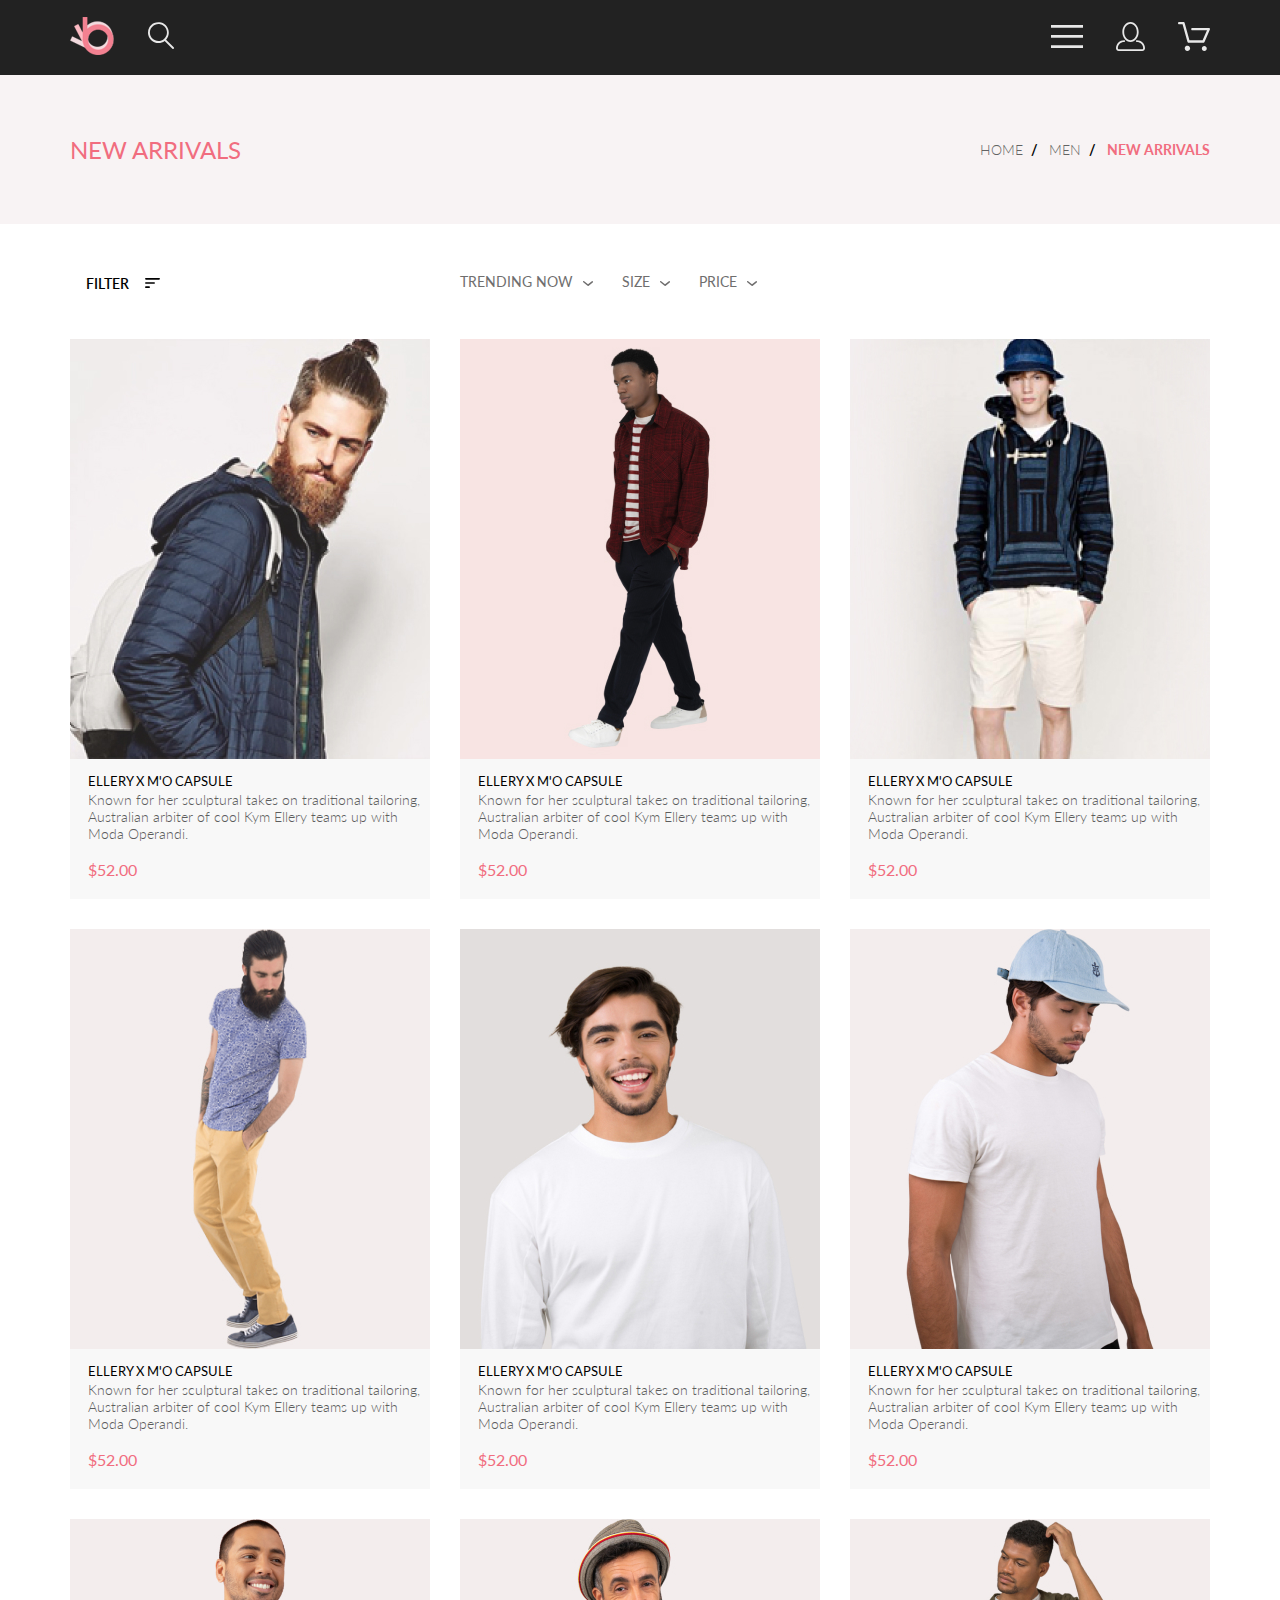
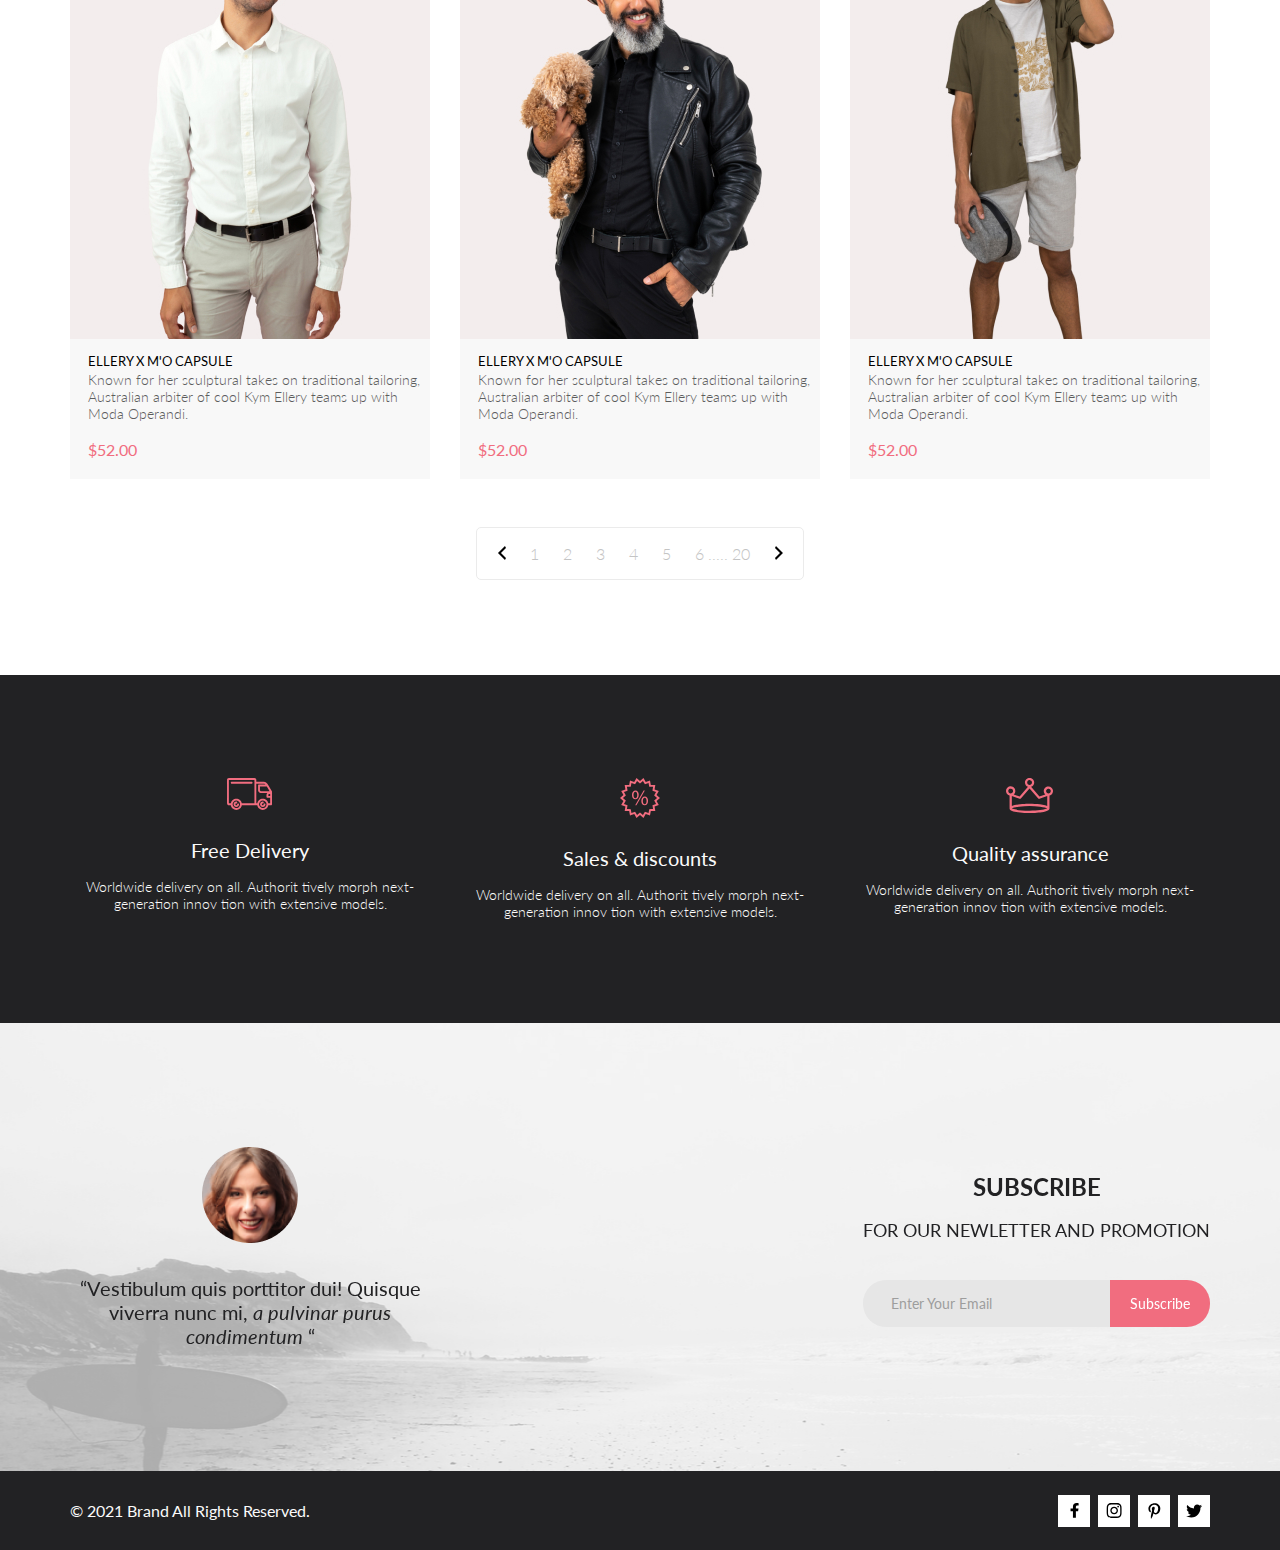
==== catalog.html @ 11283f1b "Add files via upload" ====
<!DOCTYPE html>
<html lang="en">

<head>
    <meta charset="UTF-8">
    <meta http-equiv="X-UA-Compatible" content="IE=edge">
    <meta name="viewport" content="width=device-width, initial-scale=1.0">
    <title>THE BRAND</title>
    <link rel="preconnect" href="https://fonts.googleapis.com">
    <link rel="preconnect" href="https://fonts.gstatic.com" crossorigin>
    <link href="https://fonts.googleapis.com/css2?family=Lato:wght@300;400;600;700;900&display=swap" rel="stylesheet">
    <link rel="stylesheet" href="style.css">
</head>

<body>

    <div class="wrapper">

        <div class="top">

            <header class="header">
                <nav class="container header__inner">
                    <ul class="header__left">
                        <li class="header__item"><a href="index.html"><img src="img/logo.svg" alt="logo"></a></li>
                        <li class="header__item"><a href="#"><img src="img/search.svg" alt="search"></a></li>
                    </ul>
                    <ul class="header__right">
                        <li class="header__item" tabindex="6"><a href="#"></a>
                            <details class="catalog-menu">
                                <summary><img src="img/menu.svg" alt="menu"></summary>
                                <nav class="header__menu">
                                    <h2 class="menu-head">MENU</h2>
                                    <h3 class="list-man-head">MAN</h3>
                                    <ul class="list-man">
                                        <li class="list-man__item"><a class="menu__link" href="#">Accessories</a></li>
                                        <li class="list-man__item"><a class="menu__link" href="#">Bags</a></li>
                                        <li class="list-man__item"><a class="menu__link" href="#">Denim</a></li>
                                        <li class="list-man__item"><a class="menu__link" href="#">T-Shirts</a></li>
                                    </ul>
                                    <h3 class="list-man-head">WOMAN</h3>
                                    <ul class="list-man">
                                        <li class="list-man__item"><a class="menu__link" href="#">Accessories</a></li>
                                        <li class="list-man__item"><a class="menu__link" href="#">Jackets & Coats</a>
                                        </li>
                                        <li class="list-man__item"><a class="menu__link" href="#">Polos</a></li>
                                        <li class="list-man__item"><a class="menu__link" href="#">T-Shirts</a></li>
                                        <li class="list-man__item"><a class="menu__link" href="#">Shirts</a></li>
                                    </ul>
                                    <h3 class="list-man-head">KIDS</h3>
                                    <ul class="list-man">
                                        <li class="list-man__item"><a class="menu__link" href="#">Accessories</a></li>
                                        <li class="list-man__item"><a class="menu__link" href="#">Jackets & Coats</a>
                                        </li>
                                        <li class="list-man__item"><a class="menu__link" href="#">Polos</a></li>
                                        <li class="list-man__item"><a class="menu__link" href="#">T-Shirts</a></li>
                                        <li class="list-man__item"><a class="menu__link" href="#">Shirts</a></li>
                                        <li class="list-man__item"><a class="menu__link" href="#">Bags</a></li>
                                    </ul>
                                </nav>
                            </details>
                        </li>
                        <li class="header__item"><a href="registration.html"><img src="img/login.svg" alt="login"></a>
                        </li>
                        <li class="header__item"><a href="product_cart.html"><img src="img/bascet.svg" alt="bascet"></a>
                        </li>
                    </ul>
                </nav>
            </header>

            <main>

                <section class="head">
                    <div class="head__wrap container">
                        <h1 class="head__heading">NEW ARRIVALS</h1>
                        <nav>
                            <ul class="head__menu">
                                <li><a href="#">HOME</a></li>
                                <li><a href="#">MEN</a></li>
                                <li>NEW ARRIVALS</li>
                            </ul>
                        </nav>
                    </div>
                </section>

                <section class="filter-menu container">
                    <div class="filter-menu__wrap">
                        <details class="main-filter">
                            <summary class="title">FILTER</summary>
                            <details class="main-filter__category">
                                <summary>CATEGORY</summary>
                                <ul>
                                    <li>Accessories</li>
                                    <li>Bags</li>
                                    <li>Denim</li>
                                    <li>Hoodies & Sweatshirts</li>
                                    <li>Jackets & Coats</li>
                                    <li>Polos</li>
                                    <li>Shirts</li>
                                    <li>Shoes</li>
                                    <li>Sweaters & Knits</li>
                                    <li>T-Shirts</li>
                                    <li>Tanks</li>
                                </ul>
                            </details>
                            <details class="main-filter__category">
                                <summary>BRAND</summary>
                                <ul>
                                    <li>Accessories</li>
                                    <li>Bags</li>
                                    <li>Denim</li>
                                    <li>Hoodies & Sweatshirts</li>
                                    <li>Jackets & Coats</li>
                                    <li>Polos</li>
                                    <li>Shirts</li>
                                    <li>Shoes</li>
                                    <li>Sweaters & Knits</li>
                                    <li>T-Shirts</li>
                                    <li>Tanks</li>
                                </ul>
                            </details>
                            <details class="main-filter__category">
                                <summary>DESIGNER</summary>
                                <ul>
                                    <li>Accessories</li>
                                    <li>Bags</li>
                                    <li>Denim</li>
                                    <li>Hoodies & Sweatshirts</li>
                                    <li>Jackets & Coats</li>
                                    <li>Polos</li>
                                    <li>Shirts</li>
                                    <li>Shoes</li>
                                    <li>Sweaters & Knits</li>
                                    <li>T-Shirts</li>
                                    <li>Tanks</li>
                                </ul>
                            </details>
                        </details>
                    </div>
                    <div class="dropdown-input">
                        <details>
                            <summary>TRENDING NOW</summary>
                            <form action="#">
                                <label><input type="checkbox">ELLERY X M'O</label><br>
                                <label><input type="checkbox">ELLERY X M'O</label><br>
                                <label><input type="checkbox">ELLERY X M'O</label><br>
                                <label><input type="checkbox">ELLERY X M'O</label>
                            </form>
                        </details>
                        <details>
                            <summary>SIZE</summary>
                            <form action="#">
                                <label><input type="checkbox">XS</label><br>
                                <label><input type="checkbox">S</label><br>
                                <label><input type="checkbox">M</label><br>
                                <label><input type="checkbox">L</label>
                            </form>
                        </details>
                        <details>
                            <summary>PRICE</summary>
                            <form action="#">
                                <label><input type="checkbox">10$</label><br>
                                <label><input type="checkbox">20$</label><br>
                                <label><input type="checkbox">30$</label><br>
                                <label><input type="checkbox">40$</label>
                            </form>
                        </details>
                    </div>
                </section>

                <section class="cards-items container">
                    <div class="cards-items__wrap">
                        <div class="cards-items__card">
                            <img class="cards-items__card-size" src="img/card1.jpg" alt="Bestseller">
                            <div class="cards-items__card_iner">
                                <h2 class="cards-items__heading"><a href="product.html">ELLERY X M'O CAPSULE</a></h2>
                                <p class="cards-items__text">Known for her sculptural takes on traditional tailoring,
                                    Australian
                                    arbiter
                                    of
                                    cool Kym Ellery teams up with Moda Operandi.</p>
                                <p class="cards-items__price">$52.00</p>
                            </div>
                            <a href="#" class="hidden-button">
                                <img src="img/to_bascet.svg" alt="bascet">
                                <p class="hidden-button__text">Add to Cart</p>
                            </a>
                        </div>
                        <div class="cards-items__card">
                            <img class="cards-items__card-size" src="img/Image2.jpg" alt="Bestseller">
                            <div class="cards-items__card_iner">
                                <h2 class="cards-items__heading"><a href="product.html">ELLERY X M'O CAPSULE</a></h2>
                                <p class="cards-items__text">Known for her sculptural takes on traditional tailoring,
                                    Australian
                                    arbiter
                                    of
                                    cool Kym Ellery teams up with Moda Operandi.</p>
                                <p class="cards-items__price">$52.00</p>
                            </div>
                            <a href="#" class="hidden-button">
                                <img src="img/to_bascet.svg" alt="bascet">
                                <p class="hidden-button__text">Add to Cart</p>
                            </a>
                        </div>
                        <div class="cards-items__card">
                            <img class="cards-items__card-size" src="img/image3.jpg" alt="Bestseller">
                            <div class="cards-items__card_iner">
                                <h2 class="cards-items__heading"><a href="product.html">ELLERY X M'O CAPSULE</a></h2>
                                <p class="cards-items__text">Known for her sculptural takes on traditional tailoring,
                                    Australian
                                    arbiter
                                    of
                                    cool Kym Ellery teams up with Moda Operandi.</p>
                                <p class="cards-items__price">$52.00</p>
                            </div>
                            <a href="#" class="hidden-button">
                                <img src="img/to_bascet.svg" alt="bascet">
                                <p class="hidden-button__text">Add to Cart</p>
                            </a>
                        </div>
                        <div class="cards-items__card">
                            <img class="cards-items__card-size" src="img/Image4.jpg" alt="Bestseller">
                            <div class="cards-items__card_iner">
                                <h2 class="cards-items__heading"><a href="product.html">ELLERY X M'O CAPSULE</a></h2>
                                <p class="cards-items__text">Known for her sculptural takes on traditional tailoring,
                                    Australian
                                    arbiter
                                    of
                                    cool Kym Ellery teams up with Moda Operandi.</p>
                                <p class="cards-items__price">$52.00</p>
                            </div>
                            <a href="#" class="hidden-button">
                                <img src="img/to_bascet.svg" alt="bascet">
                                <p class="hidden-button__text">Add to Cart</p>
                            </a>
                        </div>
                        <div class="cards-items__card">
                            <img class="cards-items__card-size" src="img/Image5.jpg" alt="Bestseller">
                            <div class="cards-items__card_iner">
                                <h2 class="cards-items__heading"><a href="product.html">ELLERY X M'O CAPSULE</a></h2>
                                <p class="cards-items__text">Known for her sculptural takes on traditional tailoring,
                                    Australian
                                    arbiter
                                    of
                                    cool Kym Ellery teams up with Moda Operandi.</p>
                                <p class="cards-items__price">$52.00</p>
                            </div>
                            <a href="#" class="hidden-button">
                                <img src="img/to_bascet.svg" alt="bascet">
                                <p class="hidden-button__text">Add to Cart</p>
                            </a>
                        </div>
                        <div class="cards-items__card">
                            <img class="cards-items__card-size" src="img/Image6.jpg" alt="Bestseller">
                            <div class="cards-items__card_iner">
                                <h2 class="cards-items__heading"><a href="product.html">ELLERY X M'O CAPSULE</a></h2>
                                <p class="cards-items__text">Known for her sculptural takes on traditional tailoring,
                                    Australian
                                    arbiter
                                    of
                                    cool Kym Ellery teams up with Moda Operandi.</p>
                                <p class="cards-items__price">$52.00</p>
                            </div>
                            <a href="#" class="hidden-button">
                                <img src="img/to_bascet.svg" alt="bascet">
                                <p class="hidden-button__text">Add to Cart</p>
                            </a>
                        </div>
                        <div class="cards-items__card">
                            <img class="cards-items__card-size" src="img/Image7.jpg" alt="Bestseller">
                            <div class="cards-items__card_iner">
                                <h2 class="cards-items__heading"><a href="product.html">ELLERY X M'O CAPSULE</a></h2>
                                <p class="cards-items__text">Known for her sculptural takes on traditional tailoring,
                                    Australian
                                    arbiter
                                    of
                                    cool Kym Ellery teams up with Moda Operandi.</p>
                                <p class="cards-items__price">$52.00</p>
                            </div>
                            <a href="#" class="hidden-button">
                                <img src="img/to_bascet.svg" alt="bascet">
                                <p class="hidden-button__text">Add to Cart</p>
                            </a>
                        </div>
                        <div class="cards-items__card">
                            <img class="cards-items__card-size" src="img/Image8.jpg" alt="Bestseller">
                            <div class="cards-items__card_iner">
                                <h2 class="cards-items__heading"><a href="product.html">ELLERY X M'O CAPSULE</a></h2>
                                <p class="cards-items__text">Known for her sculptural takes on traditional tailoring,
                                    Australian
                                    arbiter
                                    of
                                    cool Kym Ellery teams up with Moda Operandi.</p>
                                <p class="cards-items__price">$52.00</p>
                            </div>
                            <a href="#" class="hidden-button">
                                <img src="img/to_bascet.svg" alt="bascet">
                                <p class="hidden-button__text">Add to Cart</p>
                            </a>
                        </div>
                        <div class="cards-items__card card--off">
                            <img class="cards-items__card-size" src="img/Image9.jpg" alt="Bestseller">
                            <div class="cards-items__card_iner">
                                <h2 class="cards-items__heading"><a href="product.html">ELLERY X M'O CAPSULE</a></h2>
                                <p class="cards-items__text">Known for her sculptural takes on traditional tailoring,
                                    Australian
                                    arbiter
                                    of
                                    cool Kym Ellery teams up with Moda Operandi.</p>
                                <p class="cards-items__price">$52.00</p>
                            </div>
                            <a href="#" class="hidden-button">
                                <img src="img/to_bascet.svg" alt="bascet">
                                <p class="hidden-button__text">Add to Cart</p>
                            </a>
                        </div>
                    </div>
                    <div class="cards-items__slide">
                        <a href="#"><img src="img/arrow_left.svg" alt="arrow"></a>
                        <a href="#">1</a>
                        <a href="#">2</a>
                        <a href="#">3</a>
                        <a href="#">4</a>
                        <a href="#">5</a>
                        <a href="#">6</a>
                        <a class="not_padding" href="#">..... 20</a>
                        <a href="#"><img src="img/arrow_right.svg" alt="arrow"></a>
                    </div>
                </section>

                <section class="features">
                    <div class="features__wrap container">
                        <div class="features__box">
                            <img src="img/features1.svg" alt="image">
                            <h2 class="features__heading">Free Delivery</h2>
                            <p class="features__text">Worldwide delivery on all. Authorit tively morph next-generation
                                innov
                                tion
                                with extensive models.</p>
                        </div>
                        <div class="features__box">
                            <img src="img/features2.svg" alt="image">
                            <h2 class="features__heading">Sales & discounts</h2>
                            <p class="features__text">Worldwide delivery on all. Authorit tively morph next-generation
                                innov
                                tion
                                with extensive models.</p>
                        </div>
                        <div class="features__box">
                            <img src="img/features3.svg" alt="image">
                            <h2 class="features__heading">Quality assurance</h2>
                            <p class="features__text">Worldwide delivery on all. Authorit tively morph next-generation
                                innov
                                tion
                                with extensive models.</p>
                        </div>
                    </div>
                </section>

                <section class="subscriptions">
                    <div class="subscriptions__wrap container">
                        <div class="subscriptions__slogan">
                            <img src="img/Intersect.png" alt="image">
                            <p class="subscriptions__text">“Vestibulum quis porttitor dui! Quisque viverra nunc mi,
                                <span class="subscriptions__text_italic">a pulvinar
                                    purus
                                    condimentum</span> “
                            </p>
                        </div>
                        <div class="subscriptions__box">
                            <h2 class="subscriptions__heading">SUBSCRIBE <br>
                                <span class="subscriptions__subtitle">FOR OUR NEWLETTER AND PROMOTION</span>
                            </h2>
                            <form class="subscriptions__form" action="#">
                                <input class="subscriptions__input" type="email" placeholder="Enter Your Email">
                                <a href="#" class="subscriptions__button">Subscribe</a>
                            </form>
                        </div>
                    </div>
                </section>

            </main>

        </div>

        <footer class="footer">

            <div class="footer__wrap container">
                <p class="copy">© 2021 Brand All Rights Reserved.</p>
                <div class="socials">
                    <a href="#" class="footer-button">
                        <img class="footer-social-image" src="img/facebook.svg" alt="facebook">
                    </a>
                    <a href="#" class="footer-button">
                        <img class="footer-social-image" src="img/instagram.svg" alt="instagram">
                    </a>
                    <a href="#" class="footer-button">
                        <img class="footer-social-image" src="img/pppp.svg" alt="Pp">
                    </a>
                    <a href="#" class="footer-button">
                        <img class="footer-social-image" src="img/twitter.svg" alt="twitter">
                    </a>
                </div>
            </div>

        </footer>

    </div>

</body>

</html>
---- style.css ----
* {
  margin: 0;
  padding: 0;
  font-family: "Lato", sans-serif;
}

a {
  text-decoration: none;
}

ul {
  list-style-type: none;
}

details {
  cursor: pointer;
  -webkit-user-select: none;
     -moz-user-select: none;
      -ms-user-select: none;
          user-select: none;
}

@-webkit-keyframes slide {
  0% {
    opacity: 0;
  }
  100% {
    opacity: 1;
  }
}

@keyframes slide {
  0% {
    opacity: 0;
  }
  100% {
    opacity: 1;
  }
}

summary {
  list-style-type: none;
}

.container {
  max-width: 1140px;
  margin: 0 auto;
}

.header {
  background: #222222;
  position: relative;
}

.header__inner {
  height: 75px;
  display: -webkit-box;
  display: -ms-flexbox;
  display: flex;
  -webkit-box-pack: justify;
      -ms-flex-pack: justify;
          justify-content: space-between;
  -webkit-box-align: center;
      -ms-flex-align: center;
          align-items: center;
}

.header__left {
  display: -webkit-box;
  display: -ms-flexbox;
  display: flex;
  -webkit-box-align: center;
      -ms-flex-align: center;
          align-items: center;
}

.header__right {
  display: -webkit-box;
  display: -ms-flexbox;
  display: flex;
  -webkit-box-align: center;
      -ms-flex-align: center;
          align-items: center;
}

.header__item:not(:last-child) {
  margin-right: 33px;
}

.header .header__menu {
  display: -webkit-box;
  display: -ms-flexbox;
  display: flex;
  -webkit-box-orient: vertical;
  -webkit-box-direction: normal;
      -ms-flex-direction: column;
          flex-direction: column;
  position: absolute;
  width: 14.38%;
  height: calc(100vh - 75px);
  background: #ffffff;
  -webkit-box-shadow: 6px 4px 35px rgba(0, 0, 0, 0.21);
          box-shadow: 6px 4px 35px rgba(0, 0, 0, 0.21);
  left: 85.6%;
  top: 75px;
  z-index: 1;
}

.header .header__menu .menu-head {
  font-weight: bold;
  font-size: 14px;
  line-height: 17px;
  color: #000000;
  padding-left: 34px;
  padding-top: 37px;
}

.header .header__menu .list-man-head {
  font-weight: normal;
  font-size: 14px;
  line-height: 17px;
  color: #f16d7f;
  padding-left: 33px;
  padding-top: 24px;
}

.header .header__menu .list-man {
  padding-left: 55px;
  padding-top: 11px;
}

.header .header__menu .list-man .menu__link {
  padding-top: 11px;
  font-weight: normal;
  font-size: 14px;
  line-height: 17px;
  color: #6f6e6e;
}

.header .header__menu .list-man__item {
  padding-top: 11px;
}

.promo {
  background-color: #f1e4e6;
}

.promo__wrap {
  background-image: url(img/man_promo.png);
  background-repeat: no-repeat;
  background-position-x: -12vw;
  background-position-y: bottom;
  background-size: contain;
  height: calc(100vh - 75px);
  display: -webkit-box;
  display: -ms-flexbox;
  display: flex;
  -webkit-box-pack: end;
      -ms-flex-pack: end;
          justify-content: end;
  -webkit-box-align: center;
      -ms-flex-align: center;
          align-items: center;
}

.promo__inner {
  max-width: 406px;
  border-left: 12px solid #f16d7f;
}

.promo__text {
  font-weight: bold;
  font-size: 32px;
  line-height: 38px;
  color: #222222;
  margin-left: 16px;
  font-size: 20px;
}

@media (min-width: 767px) {
  .promo__text {
    font-size: 24px;
    font-size: calcFluidFontSize(20px, 32px, 767px, 1156px, px);
  }
}

@media (min-width: 1156px) {
  .promo__text {
    font-size: 32px;
  }
}

.promo__text_black {
  font-weight: 900;
  font-size: 48px;
  line-height: 58px;
  color: #222222;
  font-size: 38px;
}

@media (min-width: 767px) {
  .promo__text_black {
    font-size: 44px;
    font-size: calcFluidFontSize(38px, 48px, 767px, 1156px, px);
  }
}

@media (min-width: 1156px) {
  .promo__text_black {
    font-size: 48px;
  }
}

.promo__text_pink {
  color: #f16d7f;
}

.catalog {
  padding-top: 65px;
  padding-bottom: 96px;
  display: -webkit-box;
  display: -ms-flexbox;
  display: flex;
  -webkit-box-pack: justify;
      -ms-flex-pack: justify;
          justify-content: space-between;
  -ms-flex-wrap: wrap;
      flex-wrap: wrap;
}

.catalog__section-bg {
  display: -webkit-box;
  display: -ms-flexbox;
  display: flex;
  -webkit-box-pack: center;
      -ms-flex-pack: center;
          justify-content: center;
  -webkit-box-align: center;
      -ms-flex-align: center;
          align-items: center;
}

.catalog__section-bg:not(:last-child) {
  width: 32%;
  height: 22vw;
  max-height: 260px;
}

.catalog__section-bg:last-child {
  width: 100%;
  margin-top: 2vh;
  min-height: 111px;
  max-height: 180px;
  height: 12vw;
}

.catalog__section-bg .bg--one {
  background: url(img/bg_sections.png), url(img/section_woman.png);
  background-position: center;
  background-size: 100%;
  width: 100%;
  height: 100%;
  -webkit-transition: 0.5s;
  transition: 0.5s;
}

.catalog__section-bg .bg--two {
  background-image: url(img/bg_sections.png), url(img/section_man.jpg);
  background-position: center;
  background-size: 100%;
  width: 100%;
  height: 100%;
  -webkit-transition: 0.5s;
  transition: 0.5s;
}

.catalog__section-bg .bg--three {
  background-image: url(img/bg_sections.png), url(img/section_kids.jpg);
  background-position: center;
  background-size: 100%;
  width: 100%;
  height: 100%;
  -webkit-transition: 0.5s;
  transition: 0.5s;
}

.catalog__section-bg .bg--four {
  background-image: url(img/bg_sections.png), url(img/section_accesories.jpg);
  background-position: center;
  background-size: 100%;
  width: 100%;
  height: 100%;
  -webkit-transition: 0.5s;
  transition: 0.5s;
}

.catalog__section-bg:hover .bg--one,
.catalog__section-bg:hover .bg--two,
.catalog__section-bg:hover .bg--three,
.catalog__section-bg:hover .bg--four {
  background-size: 120%;
  -webkit-transition: background-size 0.8s ease-out;
  transition: background-size 0.8s ease-out;
}

.catalog__heading {
  position: absolute;
  text-align: center;
  z-index: 999;
}

.catalog__subtitle {
  font-size: 16px;
  line-height: 19px;
  text-align: center;
  color: #ffffff;
}

.catalog__title {
  font-weight: bold;
  font-size: 24px;
  line-height: 29px;
  text-align: center;
  color: #f16d7f;
}

.cards-items {
  text-align: center;
  padding-bottom: 95px;
}

.cards-items__title {
  font-weight: normal;
  font-size: 30px;
  line-height: 36px;
  color: #222222;
  margin-bottom: 6px;
}

.cards-items__subtitle {
  font-weight: normal;
  font-size: 14px;
  line-height: 17px;
  color: #9f9f9f;
  margin-bottom: 48px;
}

.cards-items__wrap {
  display: -webkit-box;
  display: -ms-flexbox;
  display: flex;
  -webkit-box-pack: justify;
      -ms-flex-pack: justify;
          justify-content: space-between;
  -ms-flex-wrap: wrap;
      flex-wrap: wrap;
}

.cards-items .hidden-button {
  padding: 10px 17px;
  position: absolute;
  left: 110px;
  top: 188px;
  border: 1px solid #ffffff;
  display: none;
}

.cards-items .hidden-button__text {
  margin-left: 11px;
  font-weight: normal;
  font-size: 14px;
  line-height: 17px;
  color: #ffffff;
}

.cards-items .hidden-button:hover .hidden-button__text {
  border-bottom: 1px solid #ffffff;
}

.cards-items__card-size {
  width: 360px;
  height: 420px;
}

.cards-items__card {
  position: relative;
  max-width: 360px;
  background: #f8f8f8;
  margin-bottom: 30px;
  text-align: left;
}

.cards-items__card_iner {
  padding-left: 18px;
}

.cards-items__card:hover .cards-items__card-size {
  -webkit-filter: brightness(0.2);
          filter: brightness(0.2);
  opacity: 0.8;
  -webkit-transition: 0.3s;
  transition: 0.3s;
}

.cards-items__card:hover .hidden-button {
  display: -webkit-box;
  display: -ms-flexbox;
  display: flex;
  -webkit-box-align: center;
      -ms-flex-align: center;
          align-items: center;
}

.cards-items__heading a {
  font-weight: normal;
  font-size: 13px;
  line-height: 16px;
  color: #000000;
  padding-top: 26px;
  padding-bottom: 13px;
}

.cards-items__text {
  font-weight: 300;
  font-size: 14px;
  line-height: 17px;
  color: #5d5d5d;
  padding-bottom: 18px;
}

.cards-items__price {
  font-weight: normal;
  font-size: 16px;
  line-height: 19px;
  color: #f16d7f;
  padding-bottom: 20px;
}

.cards-items__button {
  display: inline-block;
  padding: 15px 39px;
  border: 1px solid #ff6a6a;
  background-color: #ffffff;
  margin-top: 18px;
}

.cards-items__button_text {
  font-weight: normal;
  font-size: 16px;
  line-height: 19px;
  color: #f26376;
}

.cards-items__button:hover {
  background: #f16d7f;
}

.cards-items__button:hover .cards-items__button_text {
  color: #ffffff;
}

.cards-items__slide {
  margin: 0 auto;
  border: 1px solid #ebebeb;
  border-radius: 5px;
  padding: 16px 0;
  width: -webkit-max-content;
  width: -moz-max-content;
  width: max-content;
  margin-top: 18px;
}

.cards-items__slide a {
  font-weight: 300;
  font-size: 16px;
  color: #c4c4c4;
  padding-left: 20px;
}

.cards-items__slide a:hover {
  color: #ef5b70;
}

.cards-items__slide a:last-child {
  padding-right: 20px;
}

.cards-items__slide .not_padding {
  padding-left: 0;
}

.features {
  background: #222224;
}

.features__wrap {
  display: -webkit-box;
  display: -ms-flexbox;
  display: flex;
  -webkit-box-pack: justify;
      -ms-flex-pack: justify;
          justify-content: space-between;
  padding: 103px 0;
}

.features__box {
  text-align: center;
}

.features__heading {
  font-weight: normal;
  font-size: 19.96px;
  line-height: 24px;
  color: #fbfbfb;
  padding-top: 25px;
  padding-bottom: 16px;
}

.features__text {
  font-weight: 300;
  font-size: 13.972px;
  line-height: 17px;
  color: #fbfbfb;
  max-width: 360px;
}

.subscriptions {
  background-image: url(img/photo_subscribe.jpg);
  background-repeat: no-repeat;
  background-size: cover;
  background-position: bottom;
  -webkit-backdrop-filter: contrast(0.8);
          backdrop-filter: contrast(0.8);
}

.subscriptions__wrap {
  display: -webkit-box;
  display: -ms-flexbox;
  display: flex;
  -webkit-box-pack: justify;
      -ms-flex-pack: justify;
          justify-content: space-between;
  -webkit-box-align: center;
      -ms-flex-align: center;
          align-items: center;
  min-height: 448px;
}

.subscriptions__slogan {
  text-align: center;
}

.subscriptions__text {
  font-weight: normal;
  font-size: 20px;
  line-height: 24px;
  text-align: center;
  color: #222224;
  padding-top: 30px;
  max-width: 360px;
}

.subscriptions__text_italic {
  font-style: italic;
}

.subscriptions__form {
  display: -webkit-box;
  display: -ms-flexbox;
  display: flex;
  margin-top: 32px;
}

.subscriptions__heading {
  font-weight: bold;
  font-size: 24px;
  line-height: 167.2%;
  text-align: center;
  color: #222224;
}

.subscriptions__subtitle {
  font-weight: normal;
  font-size: 18px;
  line-height: 167.2%;
  text-align: center;
  color: #222224;
}

.subscriptions__input {
  background: #e1e1e1;
  font-weight: normal;
  font-size: 14px;
  line-height: 17px;
  display: -webkit-box;
  display: -ms-flexbox;
  display: flex;
  -webkit-box-align: center;
      -ms-flex-align: center;
          align-items: center;
  color: #222224;
  opacity: 0.67;
  padding: 15px 15px 15px 28px;
  border-radius: 23px 0 0 23px;
  border: none;
  width: 100%;
}

.subscriptions__button {
  font-weight: normal;
  font-size: 14px;
  line-height: 17px;
  display: -webkit-box;
  display: -ms-flexbox;
  display: flex;
  -webkit-box-align: center;
      -ms-flex-align: center;
          align-items: center;
  text-align: center;
  color: #ffffff;
  background: #f16d7f;
  padding: 15px 20px;
  border-radius: 0 23px 23px 0;
  border: none;
}

.footer {
  background-color: #222224;
}

.footer__wrap {
  height: 79px;
  display: -webkit-box;
  display: -ms-flexbox;
  display: flex;
  -webkit-box-pack: justify;
      -ms-flex-pack: justify;
          justify-content: space-between;
  -webkit-box-align: center;
      -ms-flex-align: center;
          align-items: center;
}

.footer__wrap .copy {
  font-weight: normal;
  font-size: 16px;
  line-height: 19px;
  color: #fbfbfb;
}

.footer .socials {
  display: -webkit-box;
  display: -ms-flexbox;
  display: flex;
}

.footer .socials .footer-button {
  display: -webkit-box;
  display: -ms-flexbox;
  display: flex;
  -webkit-box-pack: center;
      -ms-flex-pack: center;
          justify-content: center;
  -webkit-box-align: center;
      -ms-flex-align: center;
          align-items: center;
  height: 32px;
  width: 32px;
  background-color: #ffffff;
}

.footer .socials .footer-button:hover {
  background: #f16d7f;
}

.footer .socials .footer-button:hover .footer-social-image {
  -webkit-filter: invert(1);
          filter: invert(1);
  -webkit-transition: 0.2s;
  transition: 0.2s;
}

.footer .socials .footer-button:not(:last-child) {
  margin-right: 8px;
}

.wrapper {
  display: -webkit-box;
  display: -ms-flexbox;
  display: flex;
  -webkit-box-orient: vertical;
  -webkit-box-direction: normal;
      -ms-flex-direction: column;
          flex-direction: column;
}

.top {
  -webkit-box-flex: 1;
      -ms-flex-positive: 1;
          flex-grow: 1;
}

.head {
  background: #f8f3f4;
}

.head__heading {
  font-weight: normal;
  font-size: 24px;
  line-height: 29px;
  color: #f16d7f;
  padding: 60px 0;
}

.head__wrap {
  display: -webkit-box;
  display: -ms-flexbox;
  display: flex;
  -webkit-box-pack: justify;
      -ms-flex-pack: justify;
          justify-content: space-between;
  -webkit-box-align: center;
      -ms-flex-align: center;
          align-items: center;
}

.head__wrap details summary {
  color: #f26376;
}

.head__menu {
  display: -webkit-box;
  display: -ms-flexbox;
  display: flex;
  font-weight: bold;
  font-size: 14px;
  line-height: 17px;
  color: #f16d7f;
}

.head__menu li + li:before {
  padding: 8px;
  color: black;
  content: "/\00a0";
}

.head__menu li a {
  font-weight: 300;
  font-size: 14px;
  line-height: 17px;
  color: #636363;
}

.head__menu li a:hover {
  text-decoration: underline;
}

.filter-menu {
  display: -webkit-box;
  display: -ms-flexbox;
  display: flex;
  -webkit-box-align: center;
      -ms-flex-align: center;
          align-items: center;
}

.filter-menu__wrap {
  padding-top: 51px;
  padding-bottom: 64px;
  width: 360px;
  position: relative;
}

.filter-menu .main-filter {
  padding: 16px 16px 16px 16px;
  background-color: #ffffff;
  position: absolute;
  z-index: 999;
  width: 360px;
  -webkit-box-sizing: border-box;
          box-sizing: border-box;
  top: 35px;
}

.filter-menu .main-filter .title {
  font-weight: 600;
  font-size: 14px;
  line-height: 17px;
  color: #000000;
}

.filter-menu .main-filter .title::after {
  content: "";
  background-image: url(img/filter.svg);
  width: 15px;
  height: 10px;
  position: absolute;
  background-size: cover;
  left: 75px;
  top: 19px;
}

.filter-menu .main-filter__category > summary {
  font-weight: normal;
  font-size: 14px;
  line-height: 17px;
  color: #ef5b70;
  padding-top: 12px;
  padding-bottom: 12px;
  padding-left: 12px;
  border-bottom: 1px solid #ebebeb;
  border-left: 5px solid #ef5b70;
  margin-top: 18px;
}

.filter-menu .main-filter__category ul {
  padding: 24px 0;
}

.filter-menu .main-filter__category ul li {
  font-weight: normal;
  font-size: 14px;
  line-height: 17px;
  color: #6f6e6e;
  margin-left: 12px;
}

.filter-menu .main-filter__category ul li:not(:first-child) {
  margin-top: 11px;
}

.filter-menu .main-filter[open] {
  -webkit-box-shadow: 6px 4px 35px rgba(0, 0, 0, 0.21);
          box-shadow: 6px 4px 35px rgba(0, 0, 0, 0.21);
  -webkit-box-sizing: border-box;
          box-sizing: border-box;
}

.filter-menu .dropdown-input {
  margin-left: 30px;
  display: -webkit-box;
  display: -ms-flexbox;
  display: flex;
}

.filter-menu .dropdown-input details {
  position: relative;
}

.filter-menu .dropdown-input details form {
  position: absolute;
  background-color: #ffffff;
  z-index: 999;
  width: 100%;
  -webkit-box-shadow: 6px 4px 35px rgba(0, 0, 0, 0.21);
          box-shadow: 6px 4px 35px rgba(0, 0, 0, 0.21);
}

.filter-menu .dropdown-input details form label {
  display: inline-block;
  padding-top: 7px;
  padding-left: 9px;
  -webkit-box-sizing: border-box;
          box-sizing: border-box;
  font-weight: normal;
  font-size: 12px;
  line-height: 16px;
  color: #6f6e6e;
}

.filter-menu .dropdown-input details form label:last-child {
  margin-bottom: 11px;
}

.filter-menu .dropdown-input details form label input {
  -ms-flex-item-align: center;
      -ms-grid-row-align: center;
      align-self: center;
  margin-right: 9px;
}

.filter-menu .dropdown-input details summary {
  font-weight: normal;
  font-size: 14px;
  line-height: 17px;
  color: #6f6e6e;
}

.filter-menu .dropdown-input details summary::after {
  content: url(img/arrow.svg);
  margin-left: 10px;
}

.filter-menu .dropdown-input details:not(:last-child) {
  padding-right: 28px;
}

.product__promo {
  display: -webkit-box;
  display: -ms-flexbox;
  display: flex;
  -webkit-box-pack: justify;
      -ms-flex-pack: justify;
          justify-content: space-between;
  -webkit-box-align: center;
      -ms-flex-align: center;
          align-items: center;
  background: #f7f7f7;
  height: 777px;
  background-image: url(img/product_promo.png);
  background-repeat: no-repeat;
  background-position: center;
}

.product__promo .promo-arrow {
  display: -webkit-box;
  display: -ms-flexbox;
  display: flex;
  -webkit-box-pack: center;
      -ms-flex-pack: center;
          justify-content: center;
  -webkit-box-align: center;
      -ms-flex-align: center;
          align-items: center;
  width: 47px;
  height: 47px;
  background-color: rgba(2, 2, 2, 0.15);
}

.product__promo .promo-arrow_arrow {
  width: 12px;
  height: 24px;
}

.product__content {
  background: #ffffff;
  border: 1px solid #eaeaea;
  display: -webkit-box;
  display: -ms-flexbox;
  display: flex;
  -webkit-box-orient: vertical;
  -webkit-box-direction: normal;
      -ms-flex-direction: column;
          flex-direction: column;
  -webkit-box-align: center;
      -ms-flex-align: center;
          align-items: center;
  margin-top: -64px;
  margin-bottom: 128px;
}

.product__content_wrap {
  display: -webkit-box;
  display: -ms-flexbox;
  display: flex;
  -webkit-box-orient: vertical;
  -webkit-box-direction: normal;
      -ms-flex-direction: column;
          flex-direction: column;
  -webkit-box-pack: center;
      -ms-flex-pack: center;
          justify-content: center;
  -webkit-box-align: center;
      -ms-flex-align: center;
          align-items: center;
  max-width: 640px;
  border-bottom: 1px solid #eaeaea;
}

.product__content_top h1 {
  margin-top: 64px;
  font-weight: 300;
  font-size: 14px;
  line-height: 17px;
  color: #f16d7f;
}

.product__content_top hr {
  margin-top: 12px;
  width: 63px;
  height: 3px;
  background: #f16d7f;
  border: none;
}

.product__content_top h2 {
  margin-top: 12px;
  font-weight: 300;
  font-size: 18px;
  line-height: 22px;
  color: #4d4d4d;
}

.product__content_top p {
  margin-top: 48px;
  font-weight: 300;
  font-size: 14px;
  line-height: 17px;
  text-align: center;
  color: #5e5e5e;
  max-width: 555px;
}

.product__content_top strong {
  margin-top: 32px;
  margin-bottom: 64px;
  font-weight: 300;
  font-size: 24px;
  line-height: 29px;
  color: #ef5b70;
}

.product__content_active-box {
  margin-top: 66px;
}

.product__content_active-box a {
  font-weight: normal;
  font-size: 14px;
  line-height: 17px;
  color: #6f6e6e;
}

.product__content_active-box a img {
  padding-left: 9px;
}

.product__content_active-box a:not(:first-child) {
  padding-left: 23px;
}

.product__content_button {
  display: -webkit-box;
  display: -ms-flexbox;
  display: flex;
  -webkit-box-align: center;
      -ms-flex-align: center;
          align-items: center;
  -webkit-box-pack: center;
      -ms-flex-pack: center;
          justify-content: center;
  margin-top: 48px;
  margin-bottom: 64px;
}

.product__content_button a {
  display: -webkit-box;
  display: -ms-flexbox;
  display: flex;
  -webkit-box-align: center;
      -ms-flex-align: center;
          align-items: center;
  -webkit-box-pack: center;
      -ms-flex-pack: center;
          justify-content: center;
  font-weight: normal;
  font-size: 16px;
  line-height: 19px;
  color: #f26376;
  padding: 14px 56px 14px 24px;
  border: 1px solid #ff6a6a;
}

.product__content_button a img {
  padding-right: 24px;
}

.product-cart__title h1 {
  font-weight: normal;
  font-size: 24px;
  line-height: 29px;
  color: #f16d7f;
  padding: 60px 0;
}

.main-content {
  display: -webkit-box;
  display: -ms-flexbox;
  display: flex;
  padding-top: 96px;
  padding-bottom: 128px;
}

.main-content__cards {
  max-width: 652px;
}

.main-content__cards .card {
  display: -webkit-box;
  display: -ms-flexbox;
  display: flex;
  -webkit-box-shadow: 17px 19px 24px rgba(0, 0, 0, 0.13);
          box-shadow: 17px 19px 24px rgba(0, 0, 0, 0.13);
}

.main-content__cards .card:not(:first-child) {
  margin-top: 40px;
}

.main-content__cards .card__img img {
  width: 262px;
  height: 100%;
}

.main-content__cards .card .card__text {
  margin-left: 31px;
  margin-top: 22px;
}

.main-content__cards .card .card__text h2 {
  font-weight: normal;
  font-size: 24px;
  line-height: 29px;
  color: #222222;
  margin-bottom: 42px;
}

.main-content__cards .card .card__text p {
  font-weight: normal;
  font-size: 22px;
  line-height: 26px;
  color: #575757;
}

.main-content__cards .card .card__text p:not(:first-child) {
  margin-top: 6px;
}

.main-content__cards .card .card__text--pink {
  color: #ef5b70;
}

.main-content__cards .card .card__text--border {
  padding: 2px 16px;
  margin-left: 24px;
  border: 1px solid #a4a4a4;
}

.main-content__cards .card .card__button {
  margin-top: 28px;
  margin-right: 22px;
  padding-left: 124px;
}

.main-content__cards .card .card__button img {
  width: 18px;
}

.main-content__cards .button-box {
  display: -webkit-box;
  display: -ms-flexbox;
  display: flex;
  -webkit-box-pack: justify;
      -ms-flex-pack: justify;
          justify-content: space-between;
  margin-top: 72px;
}

.main-content__cards .button-box button {
  padding: 16px 40px;
  background: #ffffff;
  border: 1px solid #a4a4a4;
  cursor: pointer;
  font-weight: 300;
  font-size: 14px;
  line-height: 17px;
  color: #000000;
}

.main-content__input {
  margin-left: 128px;
}

.main-content__input form h2 {
  font-weight: 300;
  font-size: 16px;
  line-height: 19px;
  color: #222222;
}

.main-content__input form input {
  padding: 13px 20px 13px 18px;
  width: 360px;
  border: 1px solid #a4a4a4;
}

.main-content__input form input:not(:last-child) {
  margin-top: 20px;
}

.main-content__input form button {
  margin-top: 23px;
  padding: 12px 16px;
  border: 1px solid #a4a4a4;
  background: #ffffff;
  font-weight: 300;
  font-size: 11px;
  line-height: 13px;
  color: #4a4a4a;
  cursor: pointer;
}

.main-content__input .checkout-box {
  display: -webkit-box;
  display: -ms-flexbox;
  display: flex;
  -webkit-box-orient: vertical;
  -webkit-box-direction: normal;
      -ms-flex-direction: column;
          flex-direction: column;
  background: #f5f3f3;
  padding-top: 42px;
  padding-bottom: 42px;
  margin-top: 57px;
}

.main-content__input .checkout-box hr {
  margin: 21px auto 17px auto;
  width: 275px;
  background: #e2e2e2;
  height: 1px;
  border: none;
}

.main-content__input .checkout-box p {
  text-align: end;
}

.main-content__input .checkout-box p:not(:last-child) {
  margin-top: 14px;
  margin-right: 34px;
}

.main-content__input .checkout-box p strong {
  margin-left: 24px;
}

.main-content__input .checkout-box--litle-font {
  font-weight: normal;
  font-size: 11px;
  line-height: 13px;
  color: #4a4a4a;
}

.main-content__input .checkout-box--big-font {
  font-weight: 300;
  font-size: 16px;
  line-height: 19px;
  color: #222222;
}

.main-content__input .checkout-box button {
  padding: 16px 42px;
  font-weight: 300;
  font-size: 16px;
  line-height: 19px;
  color: #ffffff;
  background: #f16d7f;
  border: none;
  width: -webkit-max-content;
  width: -moz-max-content;
  width: max-content;
  -ms-flex-item-align: center;
      -ms-grid-row-align: center;
      align-self: center;
  cursor: pointer;
}

.main-content__input .checkout-box--pink {
  color: #f16d7f;
}

.registration {
  margin-top: 64px;
  margin-bottom: 96px;
  display: -webkit-box;
  display: -ms-flexbox;
  display: flex;
  -webkit-box-pack: justify;
      -ms-flex-pack: justify;
          justify-content: space-between;
}

.registration__form {
  margin-right: 128px;
}

.registration__form form p {
  font-weight: 300;
  font-size: 16px;
  line-height: 19px;
  color: #222222;
  max-width: 360px;
}

.registration__form form p:last-child {
  margin-top: 15px;
  margin-bottom: 39px;
  font-weight: 300;
  font-size: 13px;
  line-height: 16px;
  color: #b1b1b1;
}

.registration__form form input {
  font-weight: 300;
  font-size: 13px;
  line-height: 16px;
  color: #b1b1b1;
  padding: 13px;
  width: 360px;
  border: 1px solid #a4a4a4;
  -webkit-box-sizing: border-box;
          box-sizing: border-box;
}

.registration__form form input:not(:first-child) {
  margin-top: 20px;
}

.registration__form form input:nth-child(3) {
  margin-left: 20px;
}

.registration__form form .gender {
  display: -webkit-box;
  display: -ms-flexbox;
  display: flex;
  -webkit-box-align: center;
      -ms-flex-align: center;
          align-items: center;
}

.registration__form form .gender input {
  width: auto;
  margin-top: 31px;
  margin-bottom: 33px;
}

.registration__form form .gender label {
  font-weight: 300;
  font-size: 11px;
  line-height: 13px;
  color: #000000;
  margin-left: 10px;
}

.registration__form button {
  font-weight: normal;
  font-size: 14px;
  line-height: 17px;
  color: #ffffff;
  padding: 16px 29px;
  background: #f16d7f;
  border: none;
  cursor: pointer;
}

.registration__form button::after {
  content: url(img/right__arrow.svg);
  margin-left: 20px;
}

.registration__text h3 {
  font-weight: 300;
  font-size: 24px;
  line-height: 29px;
  color: #000000;
  margin-bottom: 22px;
}

.registration__text p {
  font-weight: 300;
  font-size: 24px;
  line-height: 29px;
  color: #000000;
  margin-bottom: 21px;
}

.registration__text ul {
  list-style-image: url(img/marker.svg);
}

.registration__text ul li {
  font-weight: 300;
  font-size: 24px;
  line-height: 29px;
  color: #000000;
  margin-left: 30px;
}

.registration__text ul li:not(:first-child) {
  margin-top: 16px;
}

@media (max-width: 1156px) {
  .container {
    max-width: 97%;
  }
  .promo__text {
    line-height: 24px;
    margin-right: 15px;
  }
  .promo__text__black {
    line-height: 46px;
  }
  .promo__wrap {
    background-position-x: -6vw;
  }
  .header__inner {
    margin: 0 32px;
  }
  .catalog {
    padding-top: 20px;
  }
  .features__wrap {
    -ms-flex-wrap: wrap;
        flex-wrap: wrap;
    padding: 64px 0;
  }
  .features__box {
    display: -webkit-box;
    display: -ms-flexbox;
    display: flex;
    -webkit-box-orient: vertical;
    -webkit-box-direction: normal;
        -ms-flex-direction: column;
            flex-direction: column;
    -webkit-box-align: center;
        -ms-flex-align: center;
            align-items: center;
    width: 100%;
  }
  .features__box:not(:first-child) {
    padding-top: 48px;
  }
  .subscriptions__wrap {
    -ms-flex-wrap: wrap;
        flex-wrap: wrap;
    padding-top: 64px;
    padding-bottom: 120px;
  }
  .subscriptions__slogan,
  .subscriptions__box {
    width: 100%;
    display: -webkit-box;
    display: -ms-flexbox;
    display: flex;
    -webkit-box-orient: vertical;
    -webkit-box-direction: normal;
        -ms-flex-direction: column;
            flex-direction: column;
    -webkit-box-align: center;
        -ms-flex-align: center;
            align-items: center;
  }
  .subscriptions__slogan {
    margin-bottom: 48px;
  }
  .cards-items {
    padding-bottom: 64px;
  }
  .cards-items__wrap {
    -webkit-box-pack: center;
        -ms-flex-pack: center;
            justify-content: center;
  }
  .cards-items__card:nth-child(odd) {
    margin-right: 3%;
  }
  .footer__wrap {
    margin: 0 32px;
  }
  .card--off {
    display: none;
  }
  .main-content {
    -ms-flex-wrap: wrap;
        flex-wrap: wrap;
    -webkit-box-pack: center;
        -ms-flex-pack: center;
            justify-content: center;
    padding-top: 60px;
  }
  .main-content__input {
    margin-left: 0;
  }
  .main-content__input form button {
    display: block;
    width: -webkit-max-content;
    width: -moz-max-content;
    width: max-content;
  }
  .main-content__input {
    display: -webkit-box;
    display: -ms-flexbox;
    display: flex;
    margin-top: 64px;
  }
  .main-content__cards {
    max-width: none;
  }
  .main-content__cards .button-box {
    -ms-flex-pack: distribute;
        justify-content: space-around;
  }
  .main-content__input .checkout-box button {
    margin: 0 44px;
  }
  .main-content__input .checkout-box {
    margin-top: 39px;
    width: 360px;
    margin-left: 15px;
  }
  .main-content__input form {
    display: -webkit-box;
    display: -ms-flexbox;
    display: flex;
    -webkit-box-orient: vertical;
    -webkit-box-direction: normal;
        -ms-flex-direction: column;
            flex-direction: column;
  }
  .main-content__input form input {
    width: 320px;
  }
  .registration__text {
    max-width: 360px;
  }
  .registration__text h3 {
    font-size: 16px;
    line-height: 19px;
  }
  .registration__text p {
    font-size: 16px;
    line-height: 19px;
  }
  .registration__text ul li {
    font-size: 16px;
    line-height: 19px;
  }
  .registration__form {
    margin-right: 22px;
  }
  .registration {
    -ms-flex-pack: distribute;
        justify-content: space-around;
  }
}

@media (max-width: 767px) {
  .header__right .header__item:not(:last-child) {
    display: none;
  }
  .promo__wrap {
    background-image: none;
    -webkit-box-pack: center;
        -ms-flex-pack: center;
            justify-content: center;
  }
  .catalog__section-bg:not(:last-child) {
    width: 100%;
    height: 66vw;
  }
  .catalog__section-bg:not(:first-child) {
    margin-top: 32px;
  }
  .catalog {
    padding-top: 64px;
    padding-bottom: 64px;
  }
  .promo__wrap {
    min-height: 364px;
  }
  .cards-items {
    padding-bottom: 96px;
  }
  .cards-items__card:nth-child(odd) {
    margin-right: 0;
  }
  .cards-items__wrap {
    -webkit-box-orient: vertical;
    -webkit-box-direction: normal;
        -ms-flex-direction: column;
            flex-direction: column;
    -webkit-box-align: center;
        -ms-flex-align: center;
            align-items: center;
  }
  .footer .socials {
    display: none;
  }
  .footer__wrap {
    display: -webkit-box;
    display: -ms-flexbox;
    display: flex;
    -webkit-box-pack: center;
        -ms-flex-pack: center;
            justify-content: center;
  }
  .cards-items__subtitle {
    margin-bottom: 64px;
  }
  .subscriptions {
    background-position: left;
  }
  .cards-items__card {
    width: 95vw;
  }
  .cards-items__card-size {
    width: 95vw;
    height: 100%;
    max-width: 360px;
    max-height: 420px;
  }
  .head__wrap {
    -ms-flex-wrap: wrap;
        flex-wrap: wrap;
    -webkit-box-pack: center;
        -ms-flex-pack: center;
            justify-content: center;
    width: 300px;
  }
  .head__wrap nav {
    padding-bottom: 46px;
  }
  .head__heading {
    padding-top: 24px;
    padding-bottom: 32px;
  }
  .filter-menu .main-filter .title {
    font-size: 0;
  }
  .filter-menu .main-filter .title::after {
    left: 6px;
    width: 37.5px;
    height: 25px;
    top: 7px;
  }
  .filter-menu .main-filter {
    width: 0;
  }
  .filter-menu .main-filter[open] {
    width: 96vw;
  }
  .filter-menu__wrap {
    width: 0;
  }
  .filter-menu .dropdown-input details summary {
    font-size: 12px;
  }
  .filter-menu .dropdown-input details:not(:last-child) {
    padding-right: 24px;
  }
  .filter-menu .dropdown-input {
    margin-left: 26vw;
  }
  .product__content_active-box {
    display: -webkit-box;
    display: -ms-flexbox;
    display: flex;
  }
  .product__content_active-box a {
    font-size: 10px;
  }
  .product-cart__title {
    display: -webkit-box;
    display: -ms-flexbox;
    display: flex;
    -webkit-box-pack: center;
        -ms-flex-pack: center;
            justify-content: center;
  }
  .main-content__input {
    -ms-flex-wrap: wrap;
        flex-wrap: wrap;
    -webkit-box-pack: center;
        -ms-flex-pack: center;
            justify-content: center;
  }
  .main-content__cards .card__img img {
    width: 144px;
  }
  .main-content__cards .card .card__text h2 {
    font-size: 16px;
    line-height: 19px;
    margin-bottom: 12px;
    max-width: 140px;
  }
  .main-content__cards .card .card__text p {
    font-size: 14px;
    line-height: 17px;
    margin-top: 4px;
  }
  .main-content__cards .card .card__button {
    padding-left: 0;
    margin-top: 14px;
  }
  .main-content__cards .card .card__text {
    padding-right: 12vw;
    margin-top: 14px;
    margin-left: 17px;
  }
  .main-content__cards .card .card__button img {
    width: 11px;
  }
  .main-content__cards .button-box button {
    font-size: 12px;
    line-height: 14px;
    padding: 9px 18px;
  }
  .main-content__input .checkout-box {
    margin-left: 0;
  }
  .registration {
    -ms-flex-wrap: wrap;
        flex-wrap: wrap;
  }
  .registration__text {
    margin-top: 40px;
  }
  .registration__form {
    margin-right: 0;
  }
}
/*# sourceMappingURL=style.css.map */
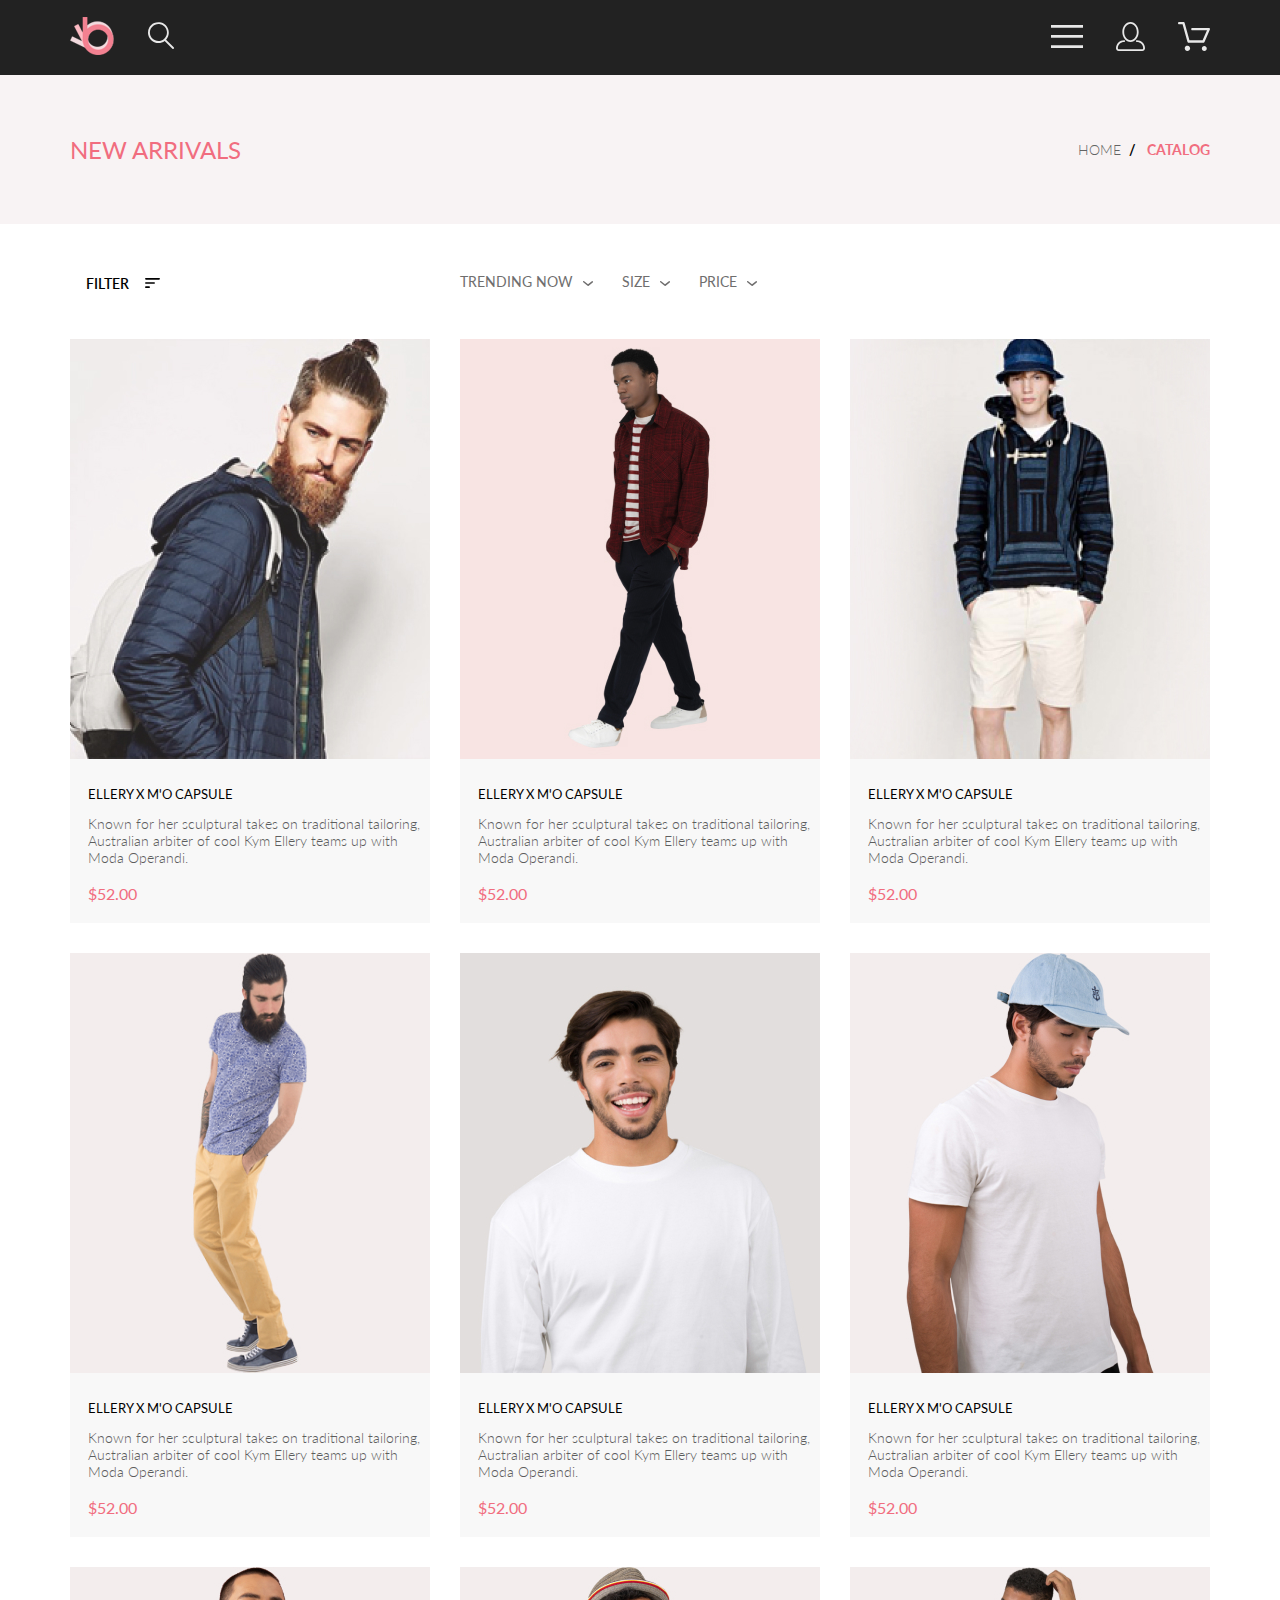
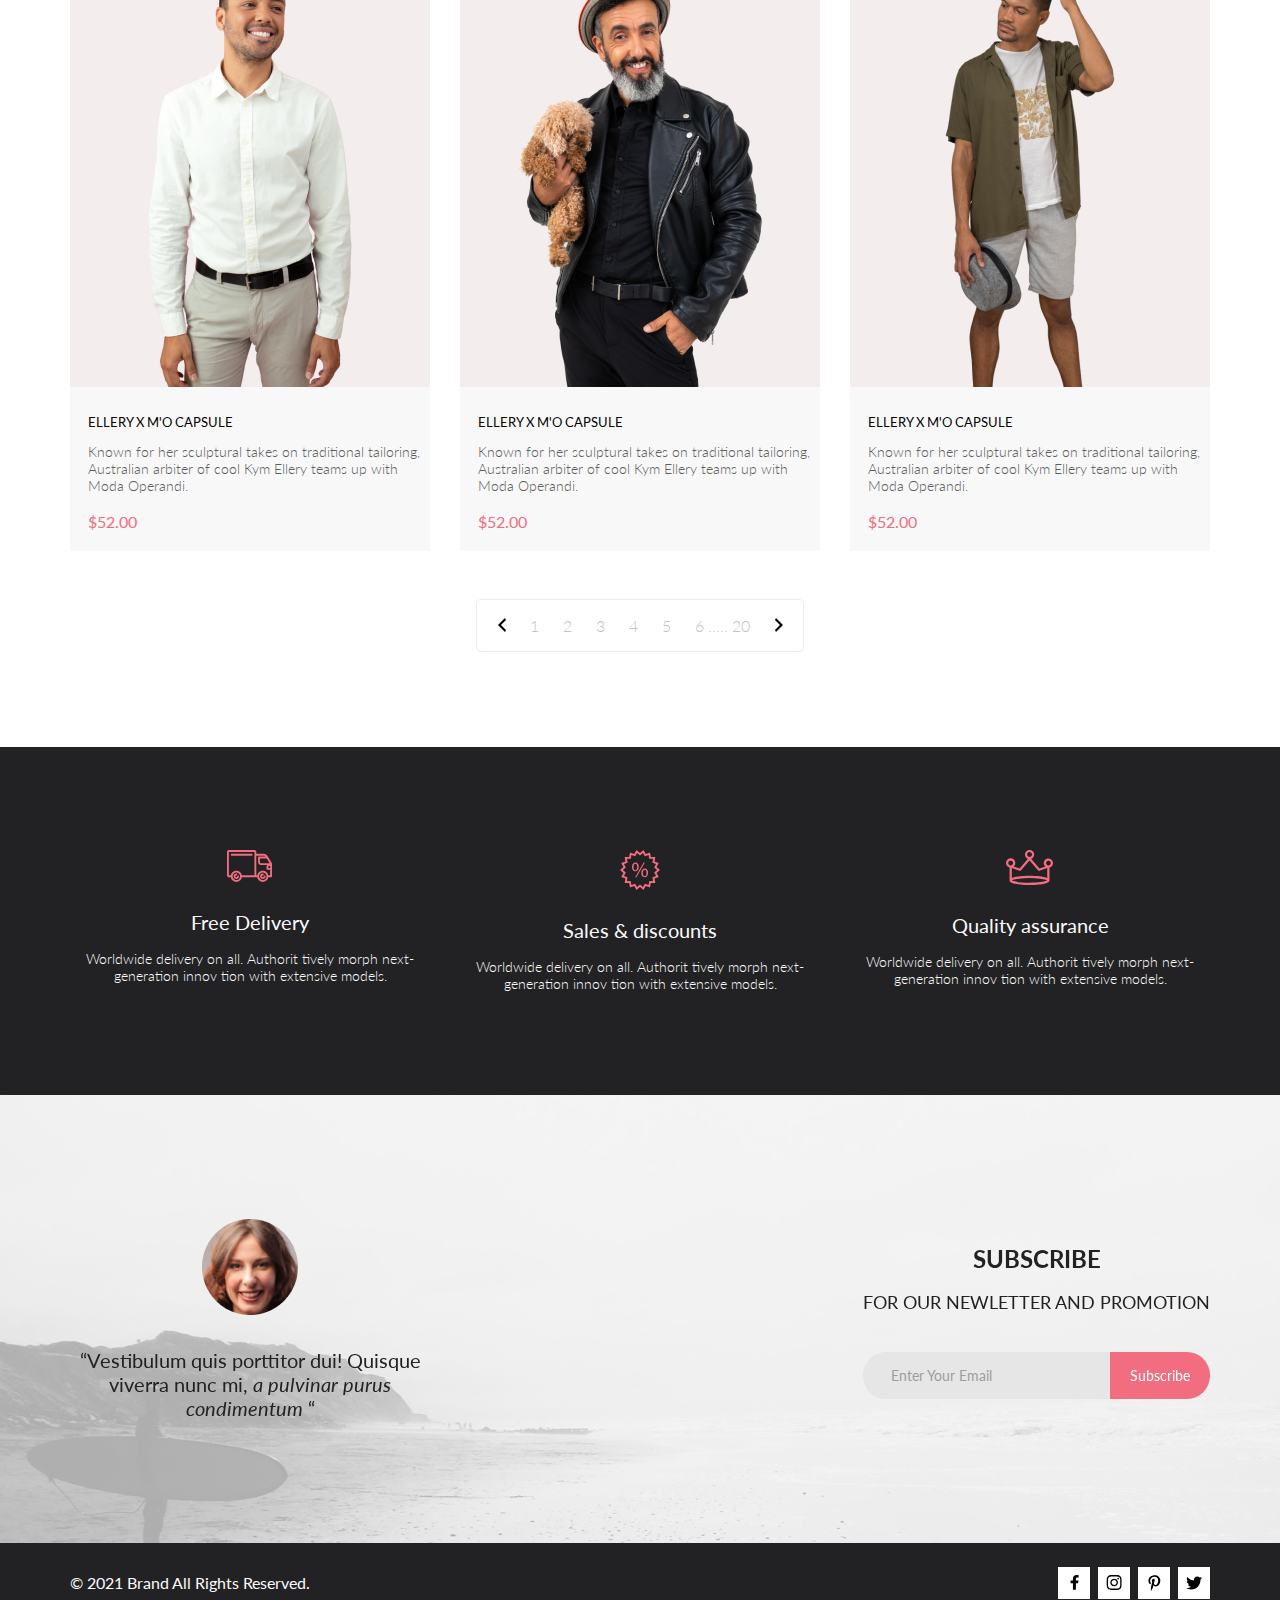
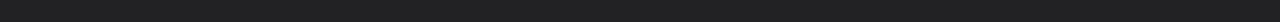
==== commit 9e0b3ece: "Add files via upload" ====
--- a/catalog.html
+++ b/catalog.html
@@ -74,9 +74,8 @@
                         <h1 class="head__heading">NEW ARRIVALS</h1>
                         <nav>
                             <ul class="head__menu">
-                                <li><a href="#">HOME</a></li>
-                                <li><a href="#">MEN</a></li>
-                                <li>NEW ARRIVALS</li>
+                                <li><a href="index.html">HOME</a></li>
+                                <li>CATALOG</li>
                             </ul>
                         </nav>
                     </div>
@@ -372,7 +371,7 @@
                             </h2>
                             <form class="subscriptions__form" action="#">
                                 <input class="subscriptions__input" type="email" placeholder="Enter Your Email">
-                                <a href="#" class="subscriptions__button">Subscribe</a>
+                                <button class="subscriptions__button">Subscribe</button>
                             </form>
                         </div>
                     </div>
--- a/style.css
+++ b/style.css
@@ -74,6 +74,10 @@
           align-items: center;
 }
 
+.header__left li:not(:first-child):hover {
+  opacity: 0.8;
+}
+
 .header__right {
   display: -webkit-box;
   display: -ms-flexbox;
@@ -81,6 +85,10 @@
   -webkit-box-align: center;
       -ms-flex-align: center;
           align-items: center;
+}
+
+.header__right .header__item:hover:not(:first-child) {
+  opacity: 0.8;
 }
 
 .header__item:not(:last-child) {
@@ -141,6 +149,21 @@
   padding-top: 11px;
 }
 
+.header summary::after {
+  content: url(img/Vector.svg);
+  position: absolute;
+  width: 12px;
+  height: 12px;
+  z-index: 999;
+  top: 83px;
+  right: 11px;
+  display: none;
+}
+
+.header details[open] summary::after {
+  display: block;
+}
+
 .promo {
   background-color: #f1e4e6;
 }
@@ -148,10 +171,9 @@
 .promo__wrap {
   background-image: url(img/man_promo.png);
   background-repeat: no-repeat;
-  background-position-x: -12vw;
   background-position-y: bottom;
   background-size: contain;
-  height: calc(100vh - 75px);
+  height: 764px;
   display: -webkit-box;
   display: -ms-flexbox;
   display: flex;
@@ -180,7 +202,7 @@
 @media (min-width: 767px) {
   .promo__text {
     font-size: 24px;
-    font-size: calcFluidFontSize(20px, 32px, 767px, 1156px, px);
+    font-size: calcFluidFontSize(20px, 32px, 767px, 1156px);
   }
 }
 
@@ -201,7 +223,7 @@
 @media (min-width: 767px) {
   .promo__text_black {
     font-size: 44px;
-    font-size: calcFluidFontSize(38px, 48px, 767px, 1156px, px);
+    font-size: calcFluidFontSize(38px, 48px, 767px, 1156px);
   }
 }
 
@@ -373,8 +395,15 @@
   color: #ffffff;
 }
 
-.cards-items .hidden-button:hover .hidden-button__text {
-  border-bottom: 1px solid #ffffff;
+.cards-items .hidden-button:hover {
+  background-color: #f8f3f4;
+  border: none;
+}
+
+.cards-items .hidden-button:hover p,
+.cards-items .hidden-button:hover img {
+  -webkit-filter: invert(0.7);
+          filter: invert(0.7);
 }
 
 .cards-items__card-size {
@@ -411,13 +440,20 @@
           align-items: center;
 }
 
+.cards-items__heading {
+  padding-top: 24px;
+  padding-bottom: 13px;
+  font-size: 13px;
+  font-weight: normal;
+  line-height: 16px;
+}
+
 .cards-items__heading a {
-  font-weight: normal;
-  font-size: 13px;
-  line-height: 16px;
   color: #000000;
-  padding-top: 26px;
-  padding-bottom: 13px;
+}
+
+.cards-items__heading a:hover {
+  color: #f16d7f;
 }
 
 .cards-items__text {
@@ -622,6 +658,11 @@
   padding: 15px 20px;
   border-radius: 0 23px 23px 0;
   border: none;
+  cursor: pointer;
+}
+
+.subscriptions__button:hover {
+  background-color: rgba(241, 109, 127, 0.767);
 }
 
 .footer {
@@ -692,6 +733,7 @@
   -webkit-box-direction: normal;
       -ms-flex-direction: column;
           flex-direction: column;
+  height: 100vh;
 }
 
 .top {
@@ -1120,6 +1162,10 @@
   font-size: 22px;
   line-height: 26px;
   color: #575757;
+  display: -webkit-box;
+  display: -ms-flexbox;
+  display: flex;
+  position: relative;
 }
 
 .main-content__cards .card .card__text p:not(:first-child) {
@@ -1130,10 +1176,15 @@
   color: #ef5b70;
 }
 
-.main-content__cards .card .card__text--border {
-  padding: 2px 16px;
+.main-content__cards .card .card__text input {
+  -webkit-box-sizing: border-box;
+          box-sizing: border-box;
+  width: 43px;
   margin-left: 24px;
-  border: 1px solid #a4a4a4;
+  padding: 1px 16px;
+  border-radius: 0;
+  border: 1px solid #eaeaea;
+  outline: none;
 }
 
 .main-content__cards .card .card__button {
@@ -1165,6 +1216,12 @@
   font-size: 14px;
   line-height: 17px;
   color: #000000;
+}
+
+.main-content__cards .button-box button:hover {
+  background: #f16d7f;
+  border: none;
+  color: #ffffff;
 }
 
 .main-content__input {
@@ -1266,6 +1323,10 @@
   cursor: pointer;
 }
 
+.main-content__input .checkout-box button:hover {
+  background-color: rgba(241, 109, 127, 0.767);
+}
+
 .main-content__input .checkout-box--pink {
   color: #f16d7f;
 }
@@ -1359,6 +1420,10 @@
 .registration__form button::after {
   content: url(img/right__arrow.svg);
   margin-left: 20px;
+}
+
+.registration__form button:hover {
+  background-color: rgba(241, 109, 127, 0.767);
 }
 
 .registration__text h3 {
@@ -1548,7 +1613,7 @@
   }
 }
 
-@media (max-width: 767px) {
+@media (max-width: 910px) {
   .header__right .header__item:not(:last-child) {
     display: none;
   }
@@ -1710,7 +1775,7 @@
     padding: 9px 18px;
   }
   .main-content__input .checkout-box {
-    margin-left: 0;
+    margin-left: 15px;
   }
   .registration {
     -ms-flex-wrap: wrap;
@@ -1723,4 +1788,10 @@
     margin-right: 0;
   }
 }
+
+@media (max-width: 757px) {
+  .main-content__input .checkout-box {
+    margin-left: 0;
+  }
+}
 /*# sourceMappingURL=style.css.map */